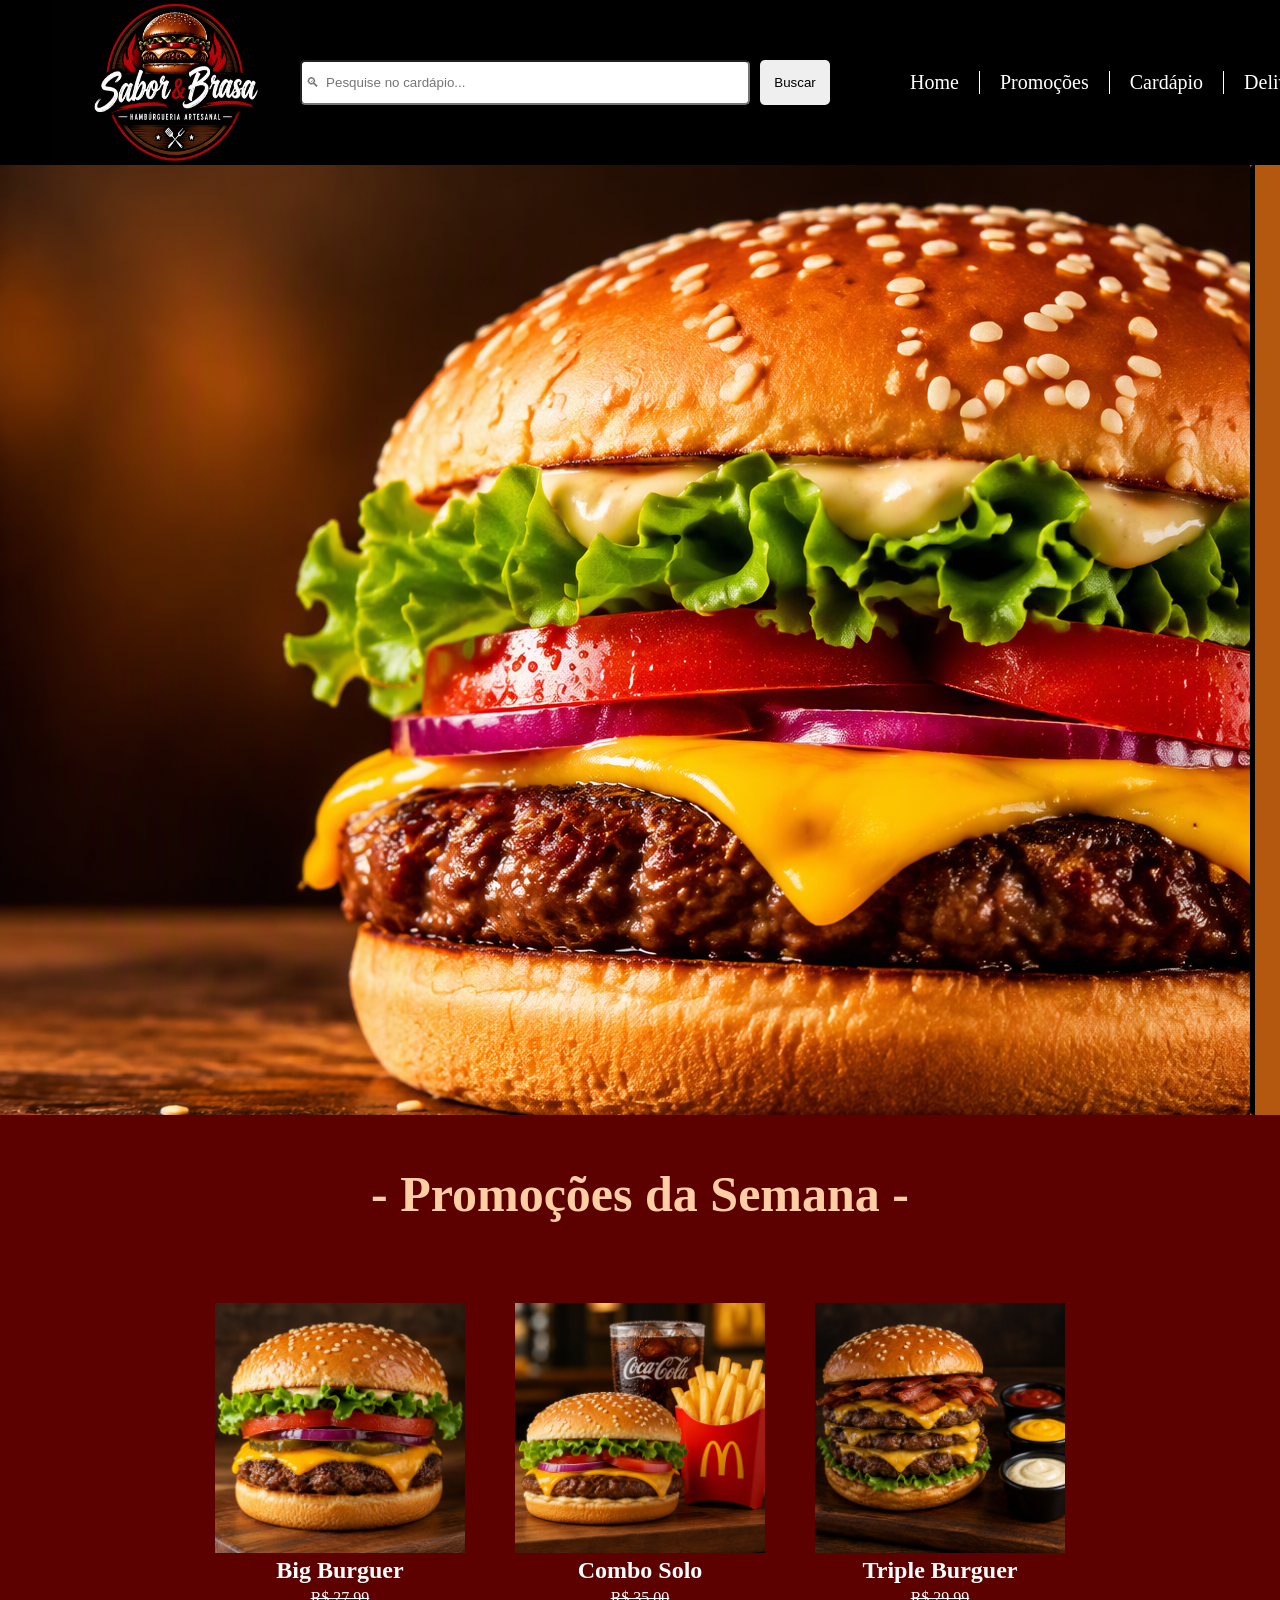
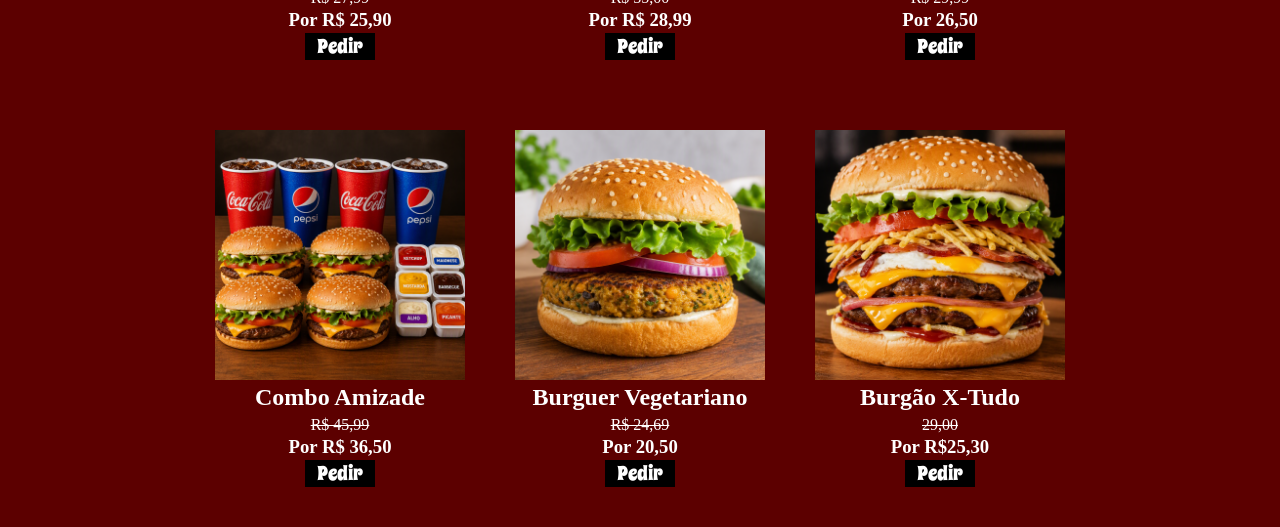
==== index.html @ a9725170 "aaaaa" ====
<!DOCTYPE html>
<html lang="pt-br">
<head>
    <meta charset="UTF-8">
    <meta name="viewport" content="width=device-width, initial-scale=1.0">
    <title>Sabor & Brasa</title>
    <link rel="stylesheet" href="style.css">
    <link rel="preconnect" href="https://fonts.googleapis.com">
<link rel="preconnect" href="https://fonts.gstatic.com" crossorigin>
<link href="https://fonts.googleapis.com/css2?family=Alfa+Slab+One&family=Anton+SC&family=Bungee&family=Chango&family=Climate+Crisis:YEAR@1979..2050&family=Comic+Neue:ital,wght@0,300;0,400;0,700;1,300;1,400;1,700&family=Edu+TAS+Beginner&family=Emilys+Candy&family=Fascinate+Inline&family=Kranky&family=Limelight&family=Sancreek&family=Shadows+Into+Light+Two&family=Spicy+Rice&family=Tapestry&display=swap" rel="stylesheet">

  </head>
<body>
    <header>
        <nav  class="nav">

            <img src="img/Logo.png" alt="Logo da Hamburgueria Sabor & Brasa">

            <form action="/buscar" method="get">
                <input type="search" id="pesquisa" class="buscar" name="q" placeholder=" 🔍︎  Pesquise no cardápio...">
                <button type="submit">Buscar</button>
            </form>

            <ul class="list">
                        <li><a href="#Home">Home</a></li>
                        <li><a href="#Promoções">Promoções</a></li>
                        <li><a href="cardápio.html">Cardápio</a></li>
                        <li><a href="#Delivery">Delivery</a></li>
                        <li><a href="cadastro.html">Cadastrar</a></li>
                        <li><a href="login.html">Login</a></li>
            </ul>
        </nav>
    </header>

    <main>
        <section id="Home" class="main">
            <div>
                <article class="card">
                    <h1>Bem-vindos ao
                        <br>
                        SABOR & BRASA</h1>

                        <h2>A fome bateu? Chamou, pediu, chegou!!</h2>
                        <a href="cardápio.html"><button type="submit">Peça já</a></button>
                </article>
            </div>
        </section>
    </main>

    <section id="Promoções" class="promo">
        <h1>- Promoções da Semana -</h1>

        <div>
            <article class="bunny">
                <img src="img/aa.png" alt="hamburguer grande">
                <h2>Big Burguer</h2>
                <p>R$ 27,99</p>
                <h3>Por R$ 25,90</h3>
                <a href="#"><button>Pedir</a></button>
            </article>

            <article class="cat">
                <img src="img/e.png" alt="combo simples">
                <h2>Combo Solo</h2>
                <p>R$ 35,00</p>
                <h3>Por R$ 28,99</h3>
                <a href="#"><button>Pedir</a></button>
            </article>

            <article class="bat">
                <img src="img/f.png" alt="Hamburguer de três carnes e bacon">
                <h2>Triple Burguer</h2>
                <p>R$ 29,99</p>
                <h3>Por 26,50</h3>
                <a href="#"><button>Pedir</a></button>
            </article>
        </div>

        <div>
            <article class="Maomao">
                <img src="img/dd.png"alt="Combo quatro pessoas">
                <h2>Combo Amizade</h2> 
                <p> R$ 45,99</p> 
                <h3>Por R$ 36,50</h3>
                <a href="#"><button>Pedir</a></button>
            </article>

            <article class="Jinshi">
                <img src="img/g.png" alt="Hamburguer Vegetariano">
                <h2>Burguer Vegetariano</h2>
                <p>R$ 24,69</p>
                <h3>Por 20,50</h3>
                <a href="#"><button>Pedir</a></button>
            </article>

            <article class="Lishu">
                <img src="img/h.png" alt="Hamburguer X-Tudo">
                <h2>Burgão X-Tudo</h2>
                <p>29,00</p>
                <h3>Por R$25,30</h3>
                <a href="#"><button>Pedir</a></button>
            </article>
        </div>
    </section>
</body>
</html>
---- style.css ----
*{
    margin: 0;
    padding: 0;
    outline: 0;
    box-sizing: border-box;
}

html{
    scroll-behavior: smooth;
}

.nav{
    background-color: black;
    display: flex;
    width: 100%;
    justify-content: space-between;
}

nav img{
    width: 300px;
    padding-left: 50px;
}

form{
    display: flex;
}

form button{
    margin-top: 60px;
    margin-bottom: 60px;
    width:70px;
    border: 0;
    border-radius: 5px;
    transition: 0.10s;
}

form button:hover{
    background-color: #724101;
    color: #fff;
    transform: scale(1.1);
}

.buscar{
    margin-top: 60px;
    margin-bottom: 60px;
    margin-right: 10px;
    width: 450px;
    height: 45px;
    display: flex;
    justify-content: center;
    border-radius: 5px;
}

.list{
    display: flex;
    align-items: center;
    list-style: none;
    padding: 60px;
    font-size: 20px;
    color: #ffffff;
}

.list li{
    border-right: 1px solid #fff;
}

.list a{
    text-decoration: none;
    color: #ffffff;
    padding: 20px;
    transition: 0.9s;
}

.list a:hover{
    color: #a10000;
    transform: scale(1.1);
}

.main{
background-color: #b3580e;
width: 100%;
height: 950px;
background-image: url(img/Hamburguer\ 2.0.png);
background-repeat: no-repeat;
}

.card{
    width: 647px;
    height: 950px;
    padding: 30px;
    border-left: 5px solid black;
    border-radius: 4px;
    padding-top: 500px;
    margin-left: 1250px;
    text-align: center;
    background-color: #b3580e;
}

.card h1{
    font-size: 50px;
    font-family: "Bungee", sans-serif;
    color: #ffffff;
}

.card h1:hover{
    color: #a10000;
} 

.card h2{
    color: #000000;
    padding-top: 10px;
    font-family: "Limelight", sans-serif;
}

.card button {
    padding: 20px;
    margin-top: 20px;
    width: 140px;
    border: 0;
    border-radius: 10px;
    transition: 0.5s;
    background-color: #a10000;
}


.card button a{
    text-decoration: none;
    font-size: 20px;
    color: #ffffff;
    font-family: "Sancreek", serif;
}

.card button:hover{
    background-color: #000000;
    transform: scale(1.2);
}

.promo{
    background-color: #5c0000;
    color: #fff;
}
.promo h1{
    color: #ffcea5;
    text-align: center;
    padding: 50px;
    font-family: "Kranky", serif;
    font-size: 50px;
}

.promo div{
    display: flex;
    gap: 50px;
    justify-content: center;
    padding-bottom: 40px;
    padding-top: 30px;
}

.promo div img{
    width: 250px;
}

.promo div p{
    text-decoration: line-through;
}

.promo div button{
    font-size: 20px;
    width: 70px;
    font-family: "Spicy Rice", serif;
    background-color: #000000;
    border: 0;
    margin-top: 2px;
}

.promo div button a{
    text-decoration: none;
    color: #ffffff;
}

.bunny{
    text-align: center;
    transition: 0.5s;
}

.bunny:hover{
    background: #d19964;
    border: 1px #d19964 solid;
    transform: scale(1.1);
    opacity: 1;
}

.bunny p{
    padding-top: 5px;
    padding-bottom: 2px;
}

.cat{
    text-align: center;
    transition: 0.5s;
}

.cat:hover{
    background: #d19964;
    border: 1px #d19964 solid;
    transform: scale(1.1);
    opacity: 1.0;
}

.cat p{
    padding-top: 5px;
    padding-bottom: 2px;
}

.bat{
    text-align: center;
    transition: 0.5s;
}

.bat:hover{
    background: #d19964;
    border: 1px #d19964 solid;
    transform: scale(1.1);
    opacity: 1.0;
}

.bat p{
    padding-top: 5px;
    padding-bottom: 2px;
}

.Maomao{
    text-align: center;
    transition: 0.5s;
}

.Maomao:hover{
    background: #d19964;
    border: 1px #d19964 solid;
    transform: scale(1.1);
    opacity: 1.0;  
}

.Maomao p{
    padding-top: 5px;
    padding-bottom: 2px;
}

.Jinshi{
    text-align: center;
    transition: 0.5s;
}

.Jinshi:hover{
    background: #d19964;
    border: 1px #d19964 solid;
    transform: scale(1.1);
    opacity: 1.0;
}

.Jinshi p{
    padding-top: 5px;
    padding-bottom: 2px;
}

.Lishu{
    text-align: center;
    transition: 0.5s;
}

.Lishu:hover{
    background: #d19964;
    border: 1px #d19964 solid;
    transform: scale(1.1);
    opacity: 1.0;
}

.Lishu p{
    padding-top: 5px;
    padding-bottom: 2px;
}

.batata{
    background-color: #8b582e;
    color: #000000;
}


.batata h1{
    color: #810000;
    text-align: center;
    padding: 50px;
    font-family: "Kranky", serif;
    font-size: 50px;
}

.batata div{
    display: flex;
    gap: 50px;
    justify-content: center;
    padding-bottom: 40px;
    padding-top: 30px;
    text-align: center;
}

.batata div img{
    width: 250px;
}


.batata div button{
    font-size: 20px;
    width: 70px;
    font-family: "Spicy Rice", serif;
    background-color: #ffffff;
    border: 0;
    margin-top: 2px;
}

.batata div button a{
    text-decoration: none;
    color: #750000;
}

.shu{
    text-align: center;
    transition: 0.5s;
}

.shu:hover{
    background: #ffa5a5;
    border: 1px #fca5a5 solid;
    transform: scale(1.2);
    opacity: 1.0;
}

.valt{
    text-align: center;
    transition: 0.5s;
}

.valt:hover{
    background: #ffa5a5;
    border: 1px #ffa5a5 solid;
    transform: scale(1.2);
    opacity: 1.0;
}

.nika{
    text-align: center;
    transition: 0.5s;
}

.nika:hover{
    background: #ffa5a5;
    border: 1px #ffa5a5 solid;
    transform: scale(1.2);
    opacity: 1.0;
}

.toko{
    text-align: center;
    transition: 0.5s;
}

.toko:hover{
    background: #ffa5a5;
    border: 1px #ffa5a5 solid;
    transform: scale(1.2);
    opacity: 1.0;
}

.lui{
    text-align: center;
    transition: 0.5s;
}

.lui:hover{
    background: #ffa5a5;
    border: 1px #ffa5a5 solid;
    transform: scale(1.2);
    opacity: 1.0;
}

.free{
    text-align: center;
    transition: 0.5s;
}

.free:hover{
    background: #ffa5a5;
    border: 1px #ffa5a5 solid;
    transform: scale(1.2);
    opacity: 1.0;
}

.zac{
    text-align: center;
    transition: 0.5s;
}

.zac:hover{
    background: #ffa5a5;
    border: 1px #ffa5a5 solid;
    transform: scale(1.2);
    opacity: 1.0;
}

.xander{
    text-align: center;
    transition: 0.5s;
}

.xander:hover{
    background: #ffa5a5;
    border: 1px #ffa5a5 solid;
    transform: scale(1.2);
    opacity: 1.0;
}

.daigo{
    text-align: center;
    transition: 0.5s;
}

.daigo:hover{
    background: #ffa5a5;
    border: 1px #ffa5a5 solid;
    transform: scale(1.2);
    opacity: 1.0;
}

.ken{
    text-align: center;
    transition: 0.5s;
}

.ken:hover{
    background: #ffa5a5;
    border: 1px #ffa5a5 solid;
    transform: scale(1.2);
    opacity: 1.0;
}

.joshua{
    text-align: center;
    transition: 0.5s;
}

.joshua:hover{
    background: #ffa5a5;
    border: 1px #ffa5a5 solid;
    transform: scale(1.2);
    opacity: 1.0;
}

.honey{
    text-align: center;
    transition: 0.5s;
}

.honey:hover{
    background: #ffa5a5;
    border: 1px #ffa5a5 solid;
    transform: scale(1.2);
    opacity: 1.0;
}

.kris{
    text-align: center;
    transition: 0.5s;
}

.kris:hover{
    background: #ffa5a5;
    border: 1px #ffa5a5 solid;
    transform: scale(1.2);
    opacity: 1.0;
}

.rantaro{
    text-align: center;
    transition: 0.5s;
}

.rantaro:hover{
    background: #ffa5a5;
    border: 1px #ffa5a5 solid;
    transform: scale(1.2);
    opacity: 1.0;
}

.sayori{
    text-align: center;
    transition: 0.5s;
}

.sayori:hover{
    background: #ffa5a5;
    border: 1px #ffa5a5 solid;
    transform: scale(1.2);
    opacity: 1.0;
}

.yuri{
    text-align: center;
    transition: 0.5s;
}

.yuri:hover{
    background: #ffa5a5;
    border: 1px #ffa5a5 solid;
    transform: scale(1.2);
    opacity: 1.0;
}

body{
    background-image: url(img/aaaaaaaaaA.jpg);
    background-repeat: no-repeat;
}

.love{
    margin: 100px;
    margin-left: 800px;
    margin-right: 800px;
    padding: 30px;
}
.perfil {
    text-align: center;
}

.perfil img {
    width: 200px;
    height: 150px;
    border-radius: 50%;
    object-fit: cover;
    display: block;
    margin: auto;
}

.perfil label {
    display: inline-block;
    margin-top: 10px;
    padding: 8px 15px;
    background-color: #333;
    color: white;
    border-radius: 8px;
    cursor: pointer;
}

#uploadFoto {
    display: none;
}

.you{
    align-items: center;
    display: flex;
    flex-direction: column;
    padding: 7px;
    gap: 4px;
    color: #fff;
}

.you button{
    margin: 3px;
    padding: 5px;
    transition: 0;
    background-color: #ffffff;
    color: #000000;
}

.you button:hover{
    transform: 0;
    color: #000000;
    background-color: #ffffff;
}
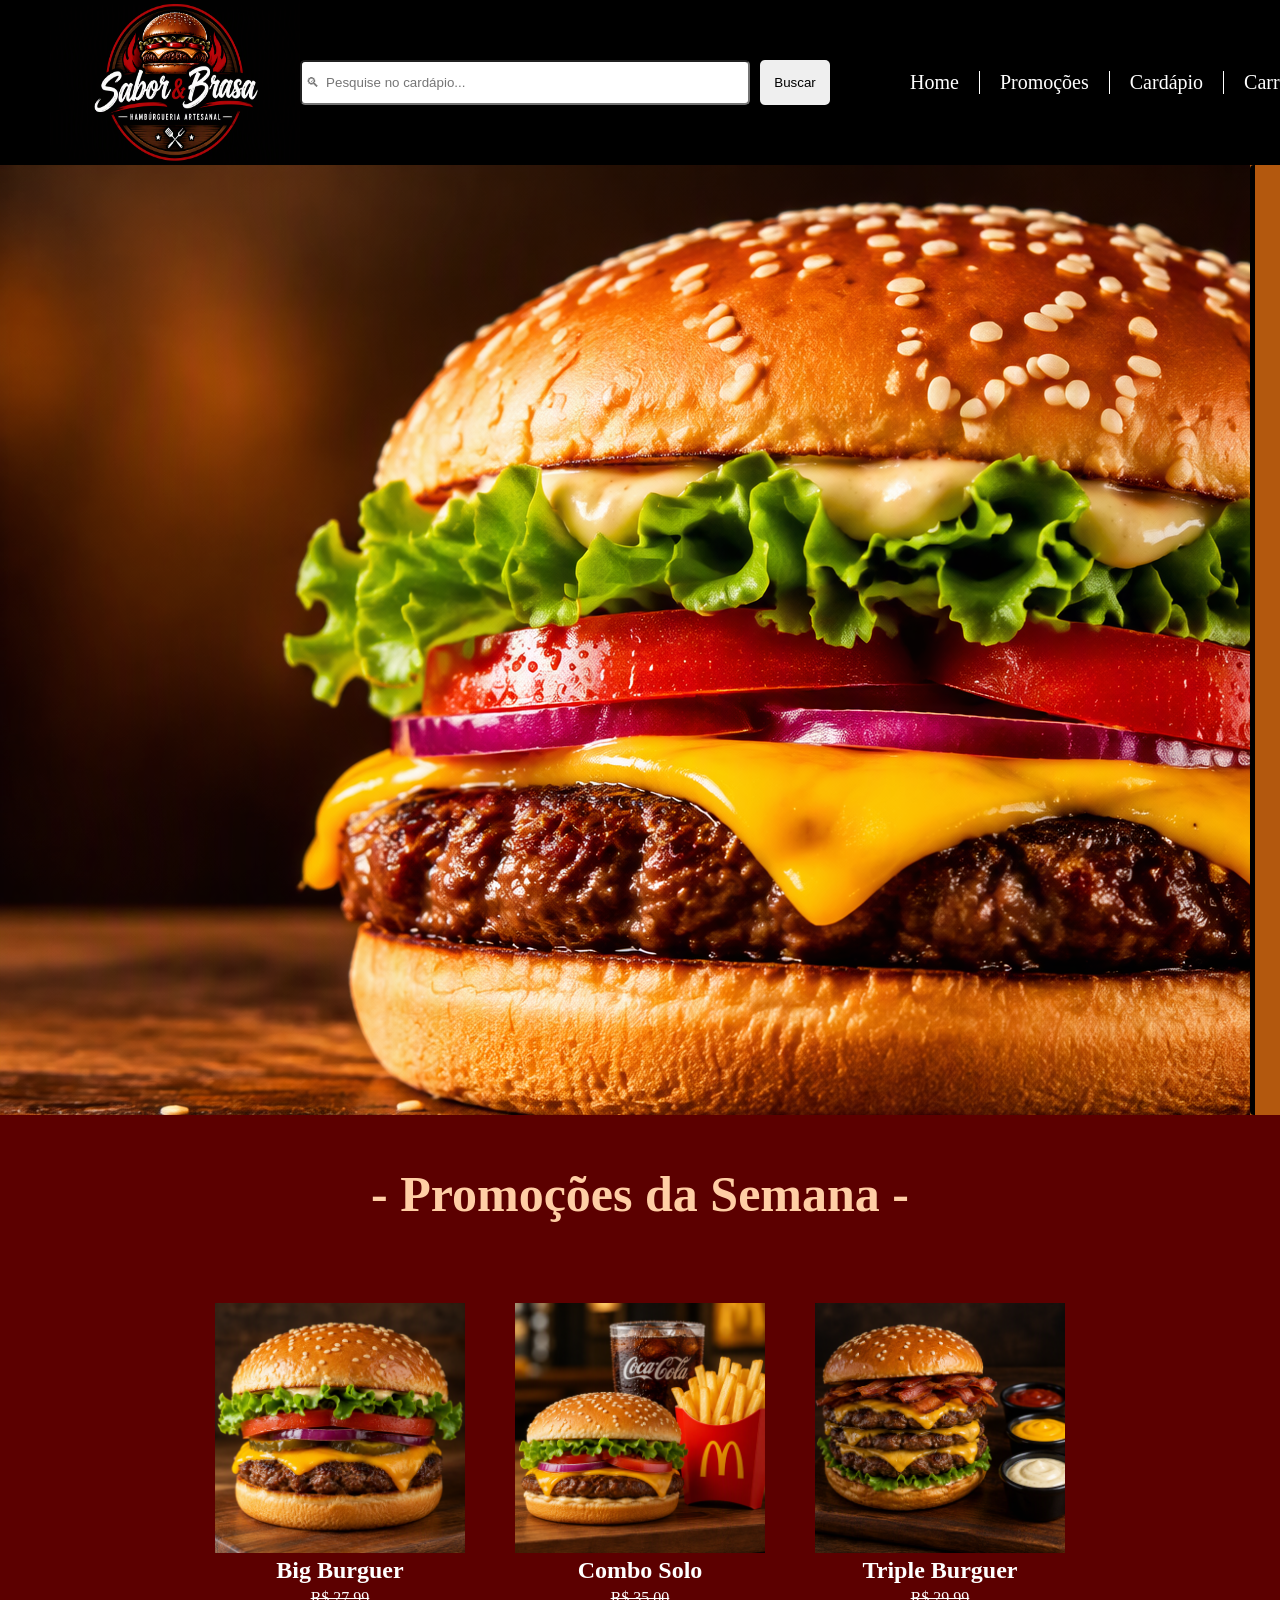
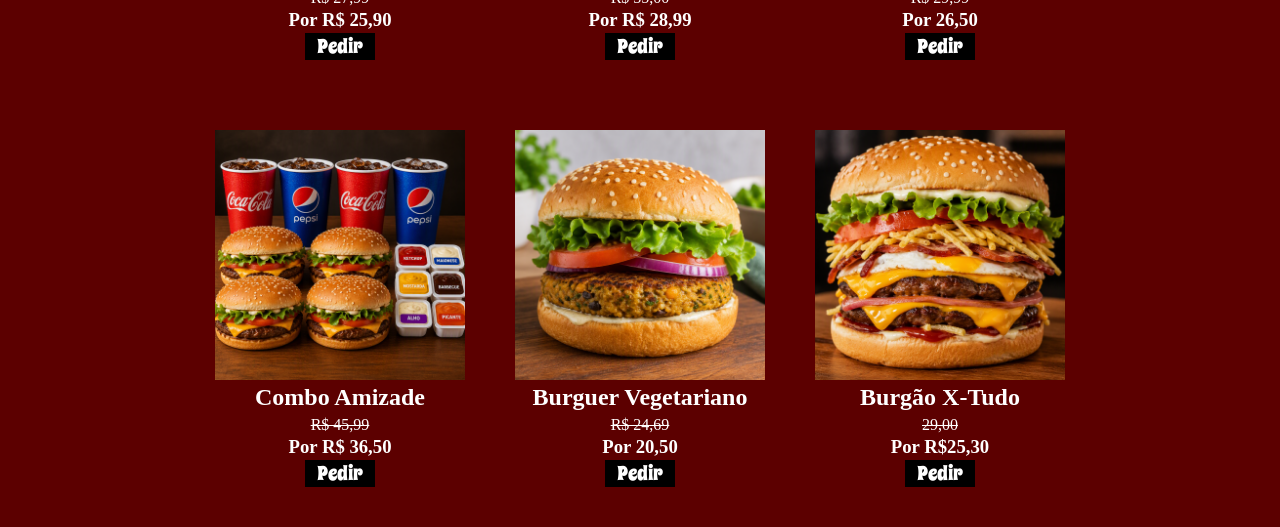
==== commit b49da5c2: "Atualização 2" ====
--- a/index.html
+++ b/index.html
@@ -8,6 +8,8 @@
     <link rel="preconnect" href="https://fonts.googleapis.com">
 <link rel="preconnect" href="https://fonts.gstatic.com" crossorigin>
 <link href="https://fonts.googleapis.com/css2?family=Alfa+Slab+One&family=Anton+SC&family=Bungee&family=Chango&family=Climate+Crisis:YEAR@1979..2050&family=Comic+Neue:ital,wght@0,300;0,400;0,700;1,300;1,400;1,700&family=Edu+TAS+Beginner&family=Emilys+Candy&family=Fascinate+Inline&family=Kranky&family=Limelight&family=Sancreek&family=Shadows+Into+Light+Two&family=Spicy+Rice&family=Tapestry&display=swap" rel="stylesheet">
+
+<link rel="icon" type="image/x-icon" href="img/favicon.ico">
 
   </head>
 <body>
@@ -25,7 +27,7 @@
                         <li><a href="#Home">Home</a></li>
                         <li><a href="#Promoções">Promoções</a></li>
                         <li><a href="cardápio.html">Cardápio</a></li>
-                        <li><a href="#Delivery">Delivery</a></li>
+                        <li><a href="delivery.html">Carrinho</a></li>
                         <li><a href="cadastro.html">Cadastrar</a></li>
                         <li><a href="login.html">Login</a></li>
             </ul>
--- a/style.css
+++ b/style.css
@@ -513,23 +513,54 @@
     opacity: 1.0;
 }
 
-body{
-    background-image: url(img/aaaaaaaaaA.jpg);
-    background-repeat: no-repeat;
-}
-
 .love{
+    background-color: #773e3e;
+    width: 100%;
+    height: 783px;
+    padding: 200px;
+}
+
+
+.you{
+    margin-left: 800px;
+    margin-right: 800px;
+    padding: 30px;
+    align-items: center;
+    display: flex;
+    flex-direction: column;
+    padding: 7px;
+    gap: 4px;
+    color: #ffffff;
+}
+
+.you button{
+    margin: 3px;
+    padding: 5px;
+    transition: 0;
+    background-color: #ffffff;
+    color: #000000;
+}
+
+.you button:hover{
+    transform: 0;
+    color: #000000;
+    background-color: #ffffff;
+}
+
+.ivan{
+    border: 1px solid black;
     margin: 100px;
     margin-left: 800px;
     margin-right: 800px;
     padding: 30px;
 }
+
 .perfil {
     text-align: center;
 }
 
 .perfil img {
-    width: 200px;
+    width: 150px;
     height: 150px;
     border-radius: 50%;
     object-fit: cover;
@@ -551,25 +582,25 @@
     display: none;
 }
 
-.you{
+.till{
     align-items: center;
     display: flex;
     flex-direction: column;
     padding: 7px;
     gap: 4px;
-    color: #fff;
-}
-
-.you button{
+    color: #000000;
+}
+
+.till button{
     margin: 3px;
     padding: 5px;
     transition: 0;
-    background-color: #ffffff;
-    color: #000000;
-}
-
-.you button:hover{
+    background-color: #000000;
+    color: #ffffff;
+}
+
+.till button:hover{
     transform: 0;
-    color: #000000;
-    background-color: #ffffff;
+    color: #ffffff;
+    background-color: #000000;
 }
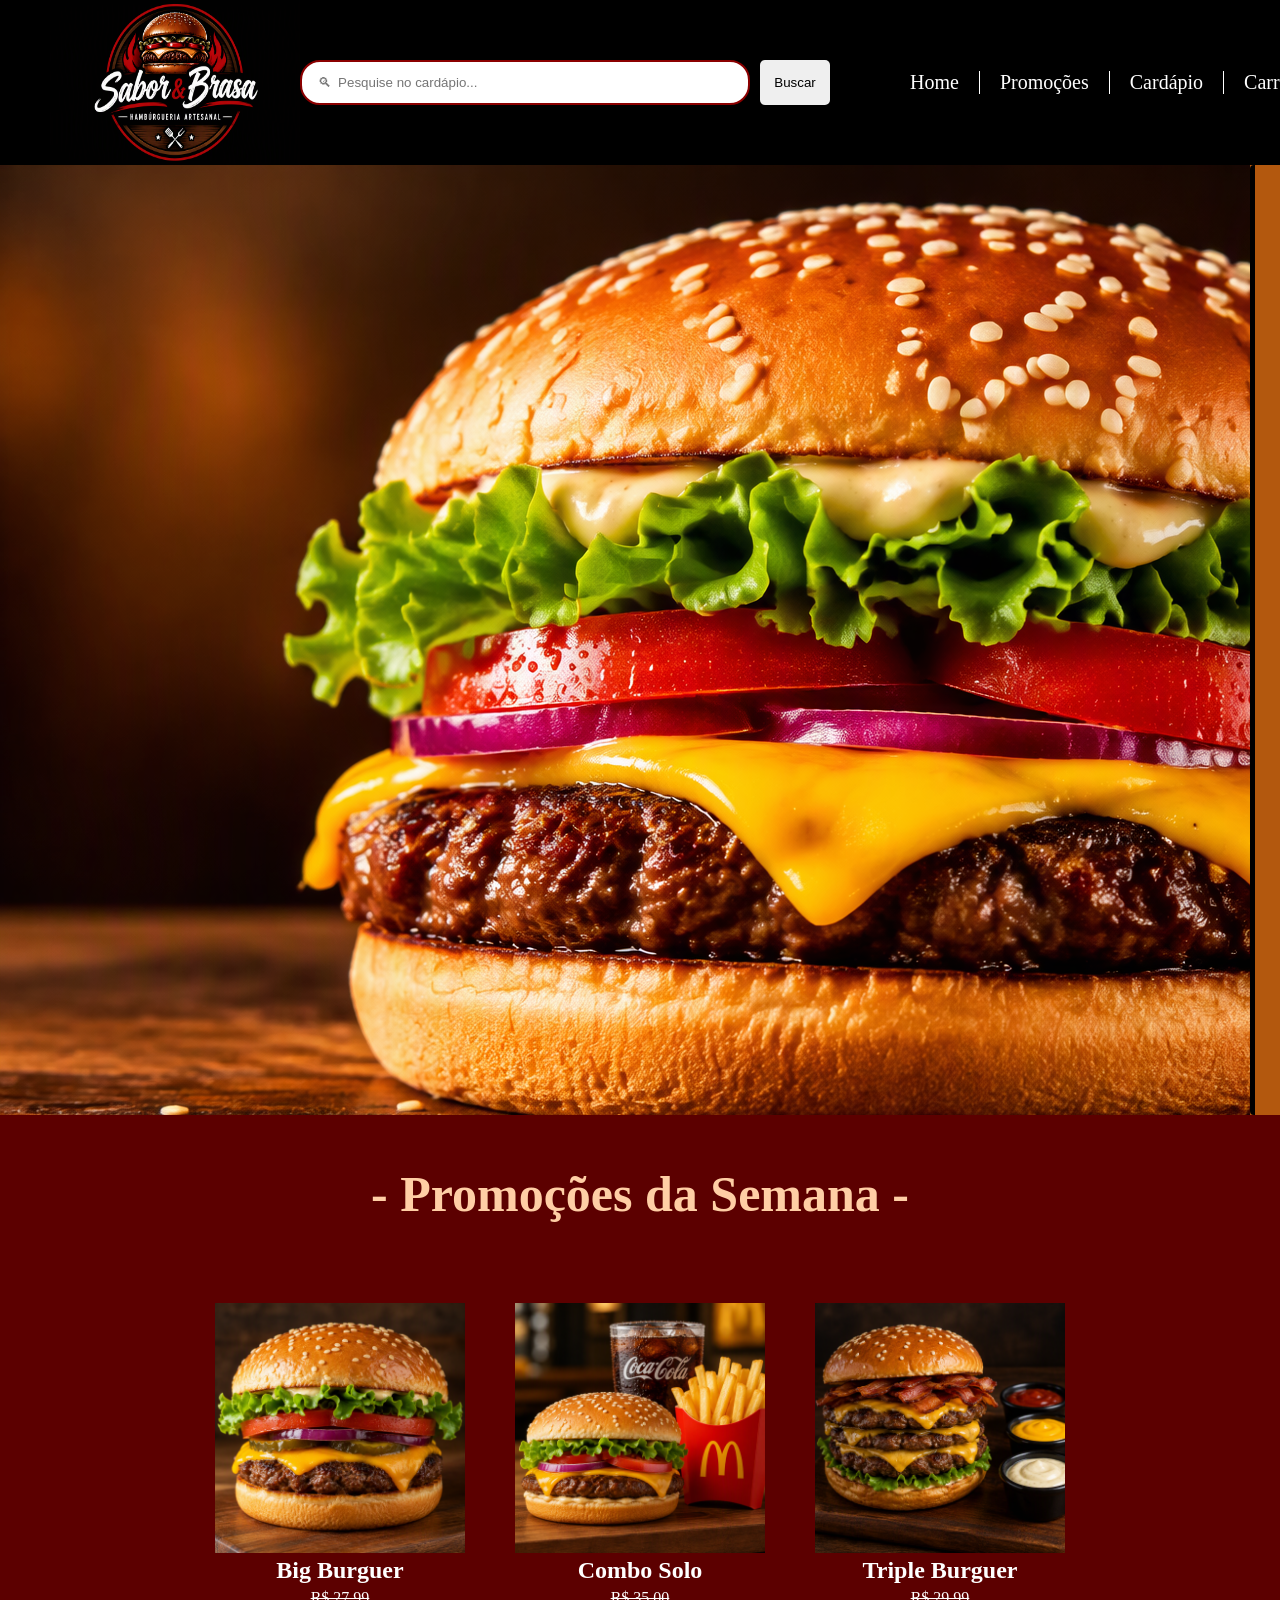
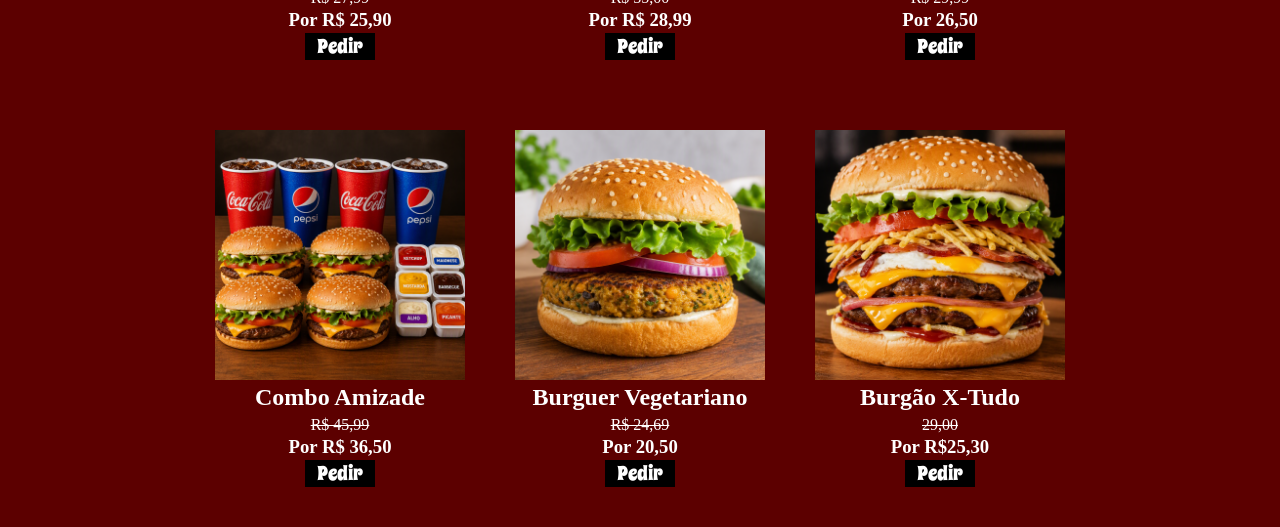
==== commit 83cfa13d: "oioi" ====
--- a/index.html
+++ b/index.html
@@ -18,7 +18,7 @@
 
             <img src="img/Logo.png" alt="Logo da Hamburgueria Sabor & Brasa">
 
-            <form action="/buscar" method="get">
+            <form action="pesquisar.php" method="get">
                 <input type="search" id="pesquisa" class="buscar" name="q" placeholder=" 🔍︎  Pesquise no cardápio...">
                 <button type="submit">Buscar</button>
             </form>
@@ -27,7 +27,7 @@
                         <li><a href="#Home">Home</a></li>
                         <li><a href="#Promoções">Promoções</a></li>
                         <li><a href="cardápio.html">Cardápio</a></li>
-                        <li><a href="delivery.html">Carrinho</a></li>
+                        <li><a href="carrinho.html">Carrinho</a></li>
                         <li><a href="cadastro.html">Cadastrar</a></li>
                         <li><a href="login.html">Login</a></li>
             </ul>
@@ -104,5 +104,6 @@
             </article>
         </div>
     </section>
+    <script src="script.js"></script>
 </body>
 </html>
--- a/style.css
+++ b/style.css
@@ -50,6 +50,25 @@
     justify-content: center;
     border-radius: 5px;
 }
+
+
+.buscar {
+    padding: 12px;
+    border: 2px solid #8B0000;
+    border-radius: 20px;
+    outline: none;
+}
+
+.buscar:focus {
+    border-color: #D2691E;
+}
+
+#mensagemPesquisa {
+    text-align: center;
+    color: #8B0000;
+    font-weight: bold;
+}
+
 
 .list{
     display: flex;
@@ -286,7 +305,7 @@
 
 
 .batata h1{
-    color: #810000;
+    color: #e7c7c7;
     text-align: center;
     padding: 50px;
     font-family: "Kranky", serif;
@@ -548,7 +567,6 @@
 }
 
 .ivan{
-    border: 1px solid black;
     margin: 100px;
     margin-left: 800px;
     margin-right: 800px;
@@ -603,4 +621,5 @@
     transform: 0;
     color: #ffffff;
     background-color: #000000;
-}+}
+
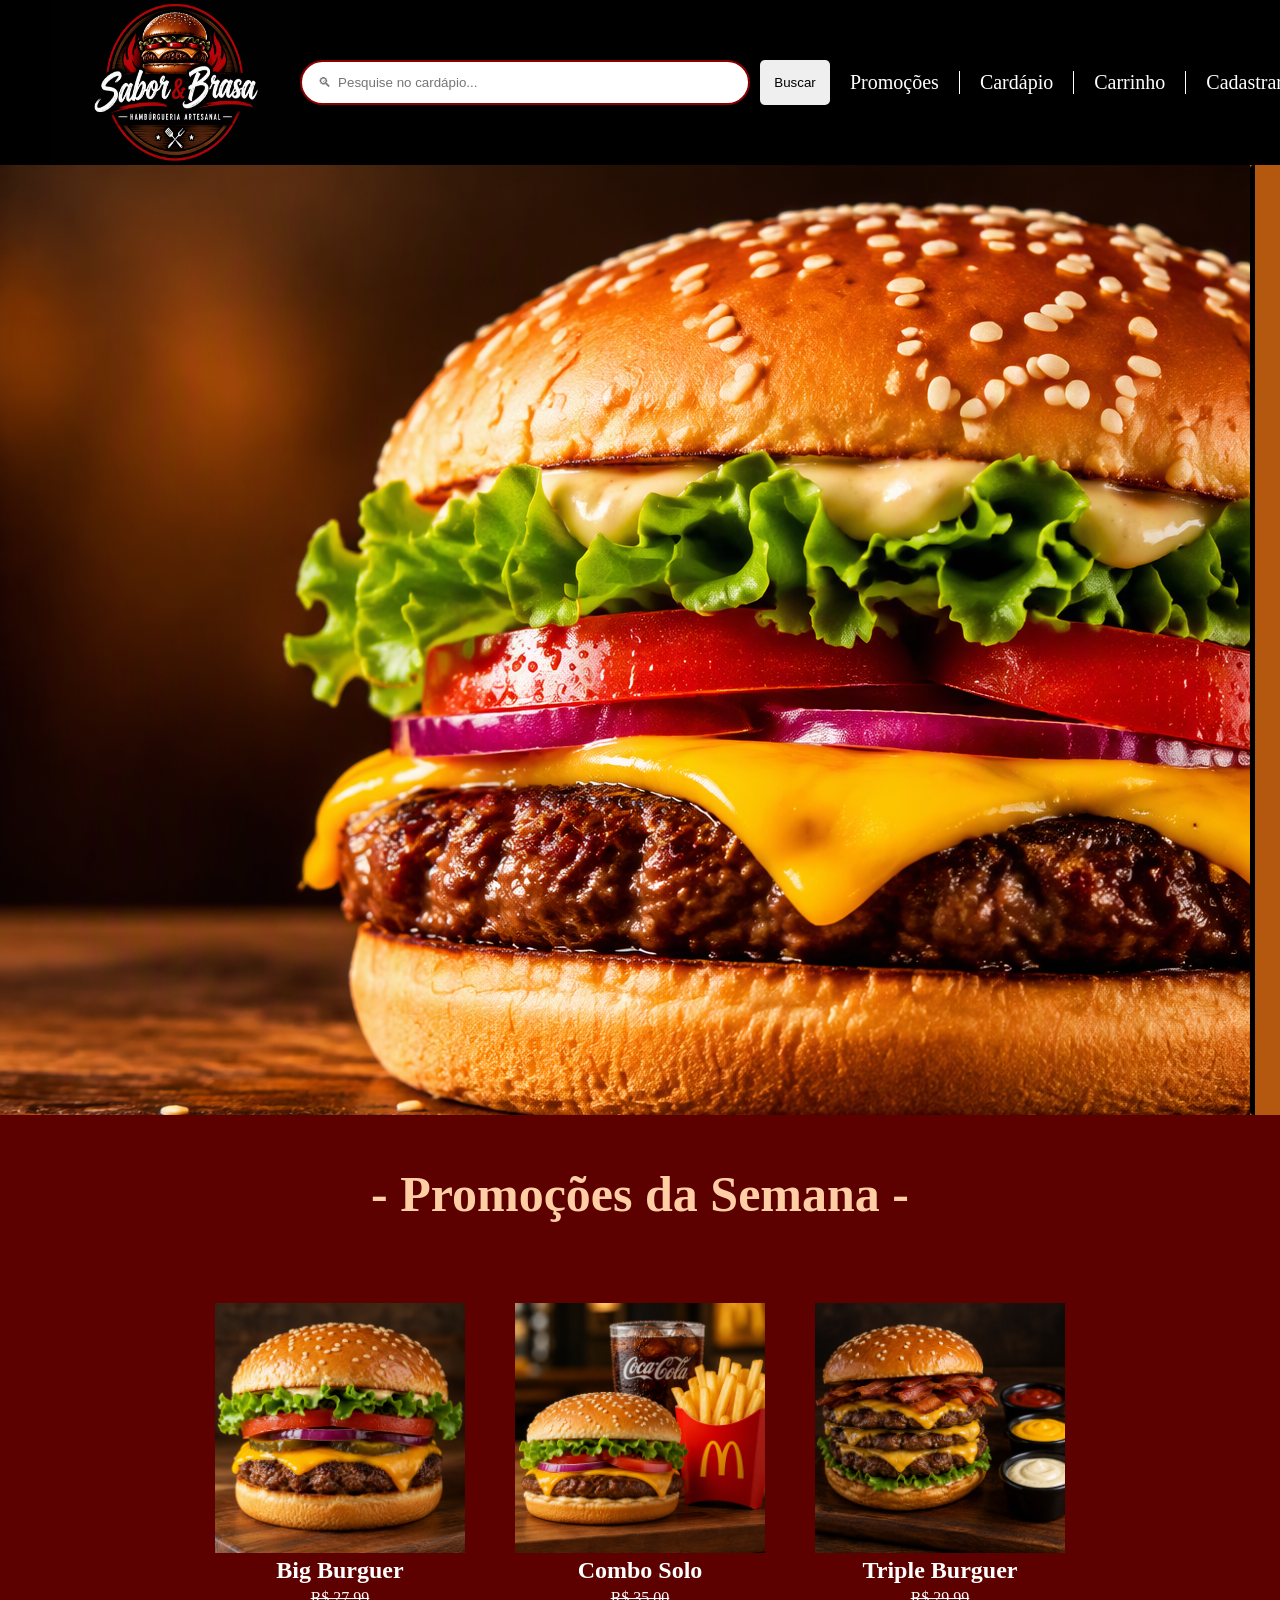
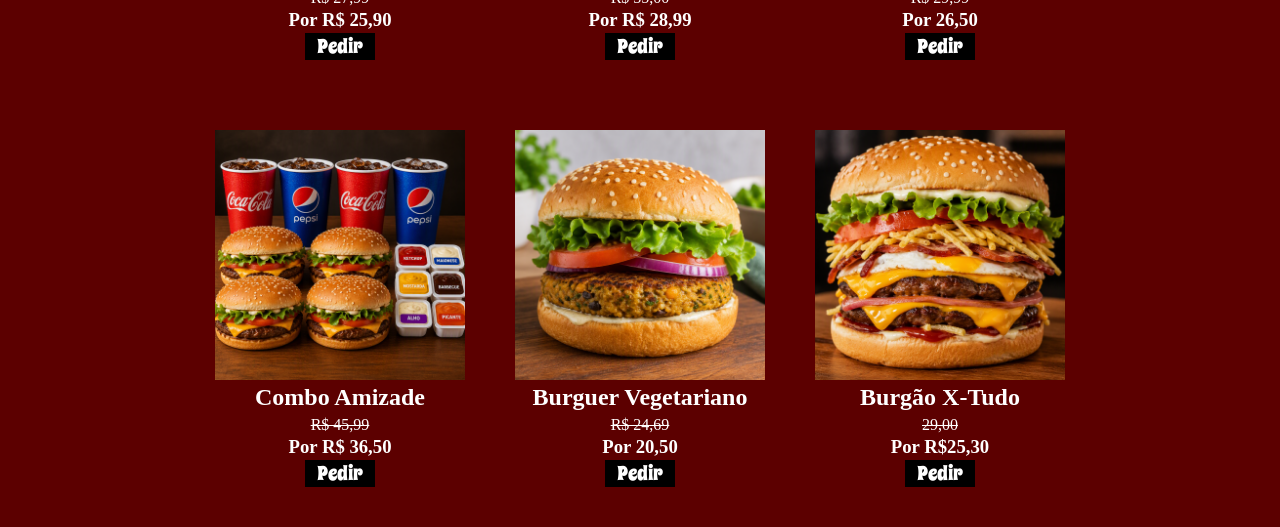
==== commit 9e7df091: "navs alteradas" ====
--- a/index.html
+++ b/index.html
@@ -24,7 +24,6 @@
             </form>
 
             <ul class="list">
-                        <li><a href="#Home">Home</a></li>
                         <li><a href="#Promoções">Promoções</a></li>
                         <li><a href="cardápio.html">Cardápio</a></li>
                         <li><a href="carrinho.html">Carrinho</a></li>
--- a/style.css
+++ b/style.css
@@ -55,7 +55,7 @@
 .buscar {
     padding: 12px;
     border: 2px solid #8B0000;
-    border-radius: 20px;
+    border-radius: 50px;
     outline: none;
 }
 
@@ -74,7 +74,6 @@
     display: flex;
     align-items: center;
     list-style: none;
-    padding: 60px;
     font-size: 20px;
     color: #ffffff;
 }
@@ -153,6 +152,7 @@
     background-color: #000000;
     transform: scale(1.2);
 }
+
 
 .promo{
     background-color: #5c0000;
@@ -623,3 +623,330 @@
     background-color: #000000;
 }
 
+/* =================================
+   RESPONSIVIDADE - TABLETS
+================================= */
+
+@media screen and (max-width: 1024px) {
+
+    /* MENU */
+
+    .nav {
+        flex-wrap: wrap;
+        justify-content: center;
+        padding: 15px;
+        gap: 15px;
+    }
+
+    nav img {
+        width: 220px;
+        padding-left: 0;
+    }
+
+    .list {
+        padding: 15px;
+        flex-wrap: wrap;
+        justify-content: center;
+        font-size: 16px;
+    }
+
+    .list a {
+        padding: 10px;
+    }
+
+    form {
+        justify-content: center;
+        width: 100%;
+    }
+
+    .buscar {
+        width: 70%;
+        margin: 10px;
+    }
+
+    form button {
+        margin: 10px;
+    }
+
+    /* PRINCIPAL */
+
+    .main {
+        height: auto;
+        min-height: 650px;
+        background-size: cover;
+        background-position: center;
+    }
+
+    .card {
+        width: 50%;
+        height: auto;
+        min-height: 650px;
+        margin-left: auto;
+        padding: 250px 20px 40px;
+    }
+
+    .card h1 {
+        font-size: 38px;
+    }
+
+    /* PROMOÇÕES */
+
+    .promo div,
+    .batata div {
+        flex-wrap: wrap;
+        gap: 30px;
+        padding-left: 20px;
+        padding-right: 20px;
+    }
+
+    .promo div img,
+    .batata div img {
+        max-width: 100%;
+        width: 220px;
+    }
+
+    /* LOGIN */
+
+    .love {
+        height: auto;
+        min-height: 600px;
+        padding: 100px 20px;
+    }
+
+    .you {
+        margin: 0 auto;
+        max-width: 500px;
+        width: 100%;
+    }
+
+    .ivan {
+        margin: 40px auto;
+        padding: 20px;
+        max-width: 500px;
+    }
+}
+
+
+/* RESPONSIVIDADE - CELULARES */
+
+@media screen and (max-width: 600px) {
+
+    /* MENU */
+
+    .nav {
+        flex-direction: column;
+        align-items: center;
+        padding: 15px;
+    }
+
+    nav img {
+        width: 180px;
+        padding: 0;
+    }
+
+    .list {
+        flex-direction: column;
+        padding: 10px;
+        gap: 15px;
+        font-size: 16px;
+    }
+
+    .list li {
+        border-right: none;
+        border-bottom: 1px solid #ffffff;
+        padding-bottom: 8px;
+    }
+
+    .list a {
+        padding: 8px;
+    }
+
+    /* PESQUISA */
+
+    form {
+        width: 100%;
+        justify-content: center;
+        align-items: center;
+    }
+
+    .buscar {
+        width: 75%;
+        height: 40px;
+        margin: 10px 5px;
+    }
+
+    form button {
+        width: 60px;
+        height: 40px;
+        margin: 10px 5px;
+    }
+
+    /* PRINCIPAL */
+
+    .main {
+        width: 100%;
+        min-height: 550px;
+        height: auto;
+        background-size: cover;
+        background-position: center;
+        display: flex;
+        align-items: flex-end;
+    }
+
+    .card {
+        width: 100%;
+        min-height: auto;
+        height: auto;
+        margin: 0;
+        padding: 30px 15px;
+        border-left: none;
+        border-top: 4px solid #000000;
+    }
+
+    .card h1 {
+        font-size: 30px;
+    }
+
+    .card h2 {
+        font-size: 18px;
+    }
+
+    .card button {
+        width: 130px;
+        padding: 12px;
+    }
+
+    /* PROMOÇÕES */
+
+    .promo h1,
+    .batata h1 {
+        font-size: 35px;
+        padding: 30px 10px;
+    }
+
+    .promo div,
+    .batata div {
+        display: flex;
+        flex-direction: column;
+        align-items: center;
+        gap: 30px;
+        padding: 20px;
+    }
+
+    .promo div img,
+    .batata div img {
+        width: 220px;
+        max-width: 100%;
+    }
+
+    .promo div button,
+    .batata div button {
+        width: 80px;
+        padding: 5px;
+    }
+
+    /* CARDS DOS PRODUTOS */
+
+    .bunny,
+    .cat,
+    .bat,
+    .Maomao,
+    .Jinshi,
+    .Lishu,
+    .shu,
+    .valt,
+    .nika,
+    .toko,
+    .lui,
+    .free,
+    .zac,
+    .xander,
+    .daigo,
+    .ken,
+    .joshua,
+    .honey,
+    .kris,
+    .rantaro,
+    .sayori,
+    .yuri {
+        width: 100%;
+        max-width: 280px;
+    }
+
+    /* LOGIN E CADASTRO */
+
+    .love {
+        width: 100%;
+        min-height: 550px;
+        height: auto;
+        padding: 60px 15px;
+    }
+
+    .you {
+        width: 100%;
+        max-width: 350px;
+        margin: 0 auto;
+        padding: 15px;
+    }
+
+    .you input {
+        width: 100%;
+        max-width: 300px;
+    }
+
+    .ivan {
+        width: 100%;
+        max-width: 350px;
+        margin: 30px auto;
+        padding: 15px;
+    }
+
+    /* FOTO DE PERFIL */
+
+    .perfil img {
+        width: 120px;
+        height: 120px;
+    }
+
+    .perfil label {
+        font-size: 14px;
+    }
+
+    /* OUTROS */
+
+    .till {
+        width: 100%;
+        padding: 15px;
+    }
+
+}
+
+
+/* CELULARES PEQUENOS */
+
+@media screen and (max-width: 380px) {
+
+    nav img {
+        width: 150px;
+    }
+
+    .card h1 {
+        font-size: 25px;
+    }
+
+    .promo h1,
+    .batata h1 {
+        font-size: 28px;
+    }
+
+    .promo div img,
+    .batata div img {
+        width: 180px;
+    }
+
+    .buscar {
+        width: 70%;
+    }
+
+}
+
